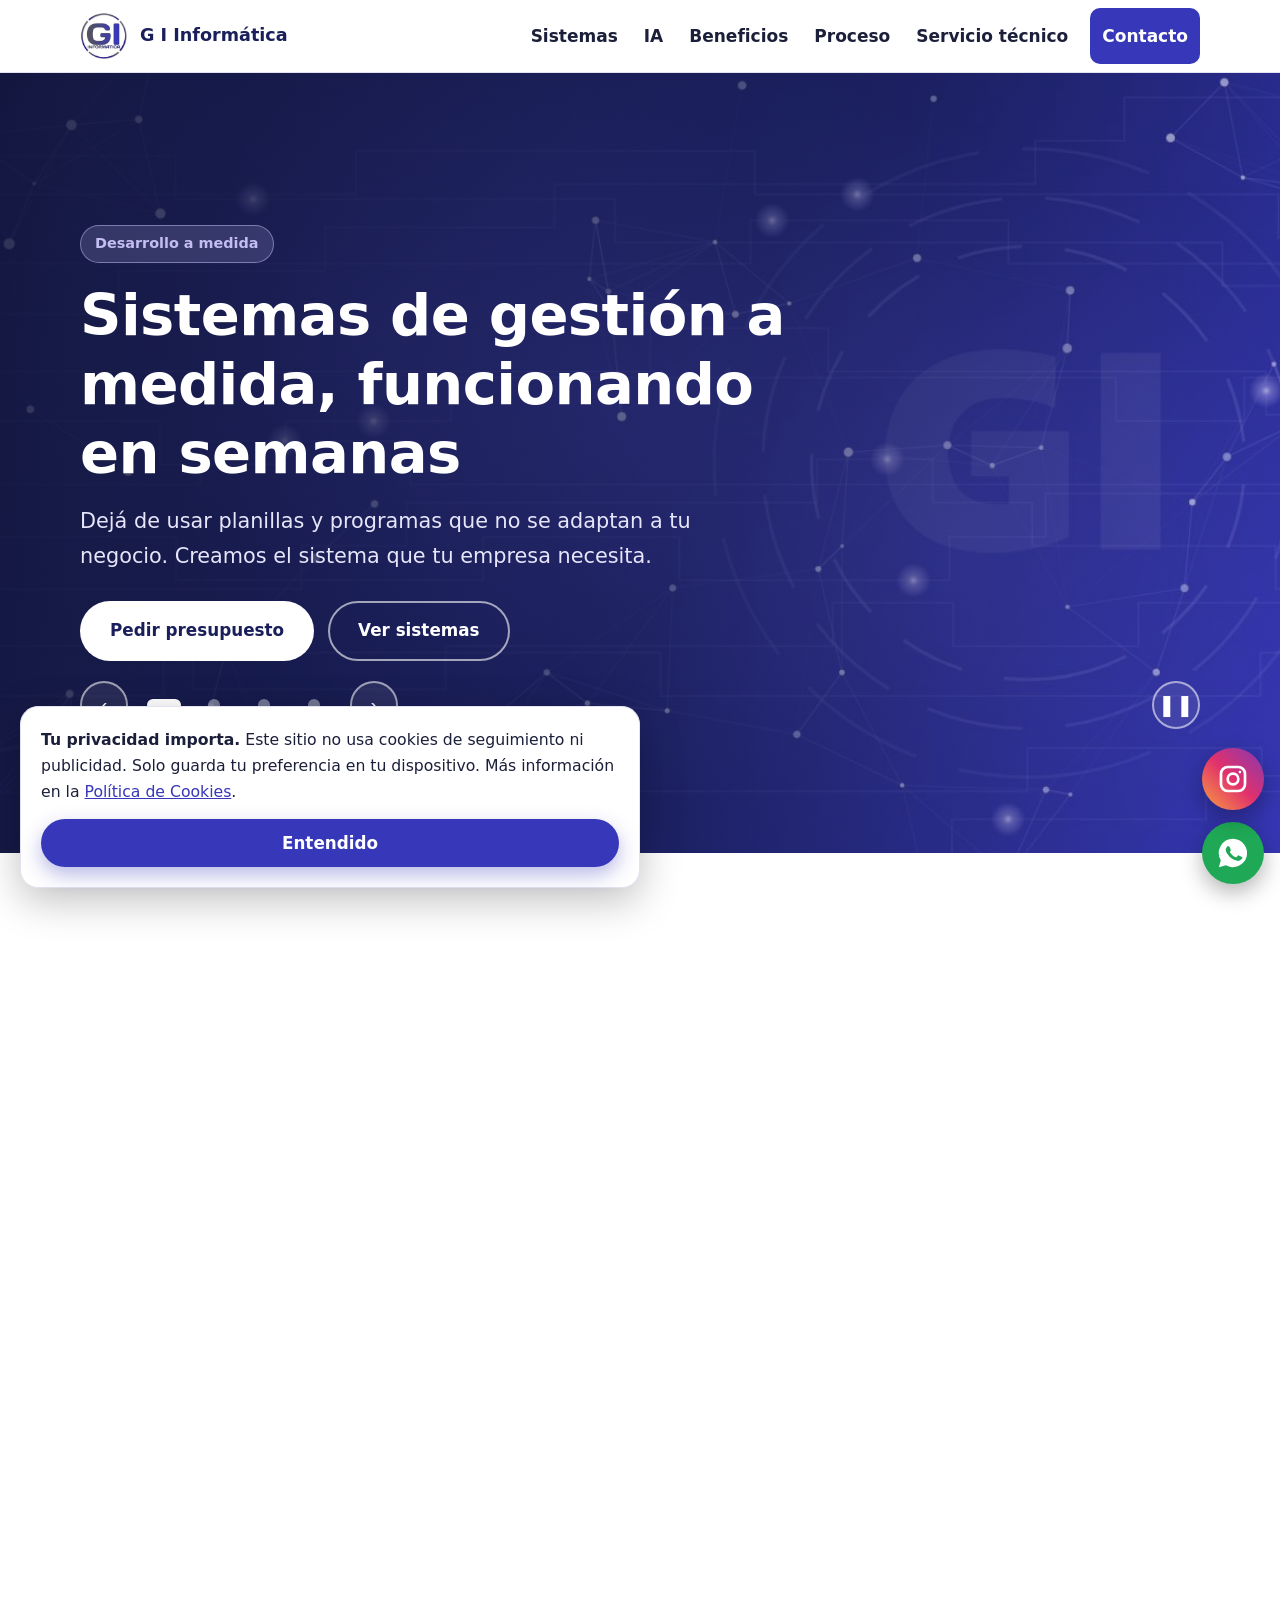
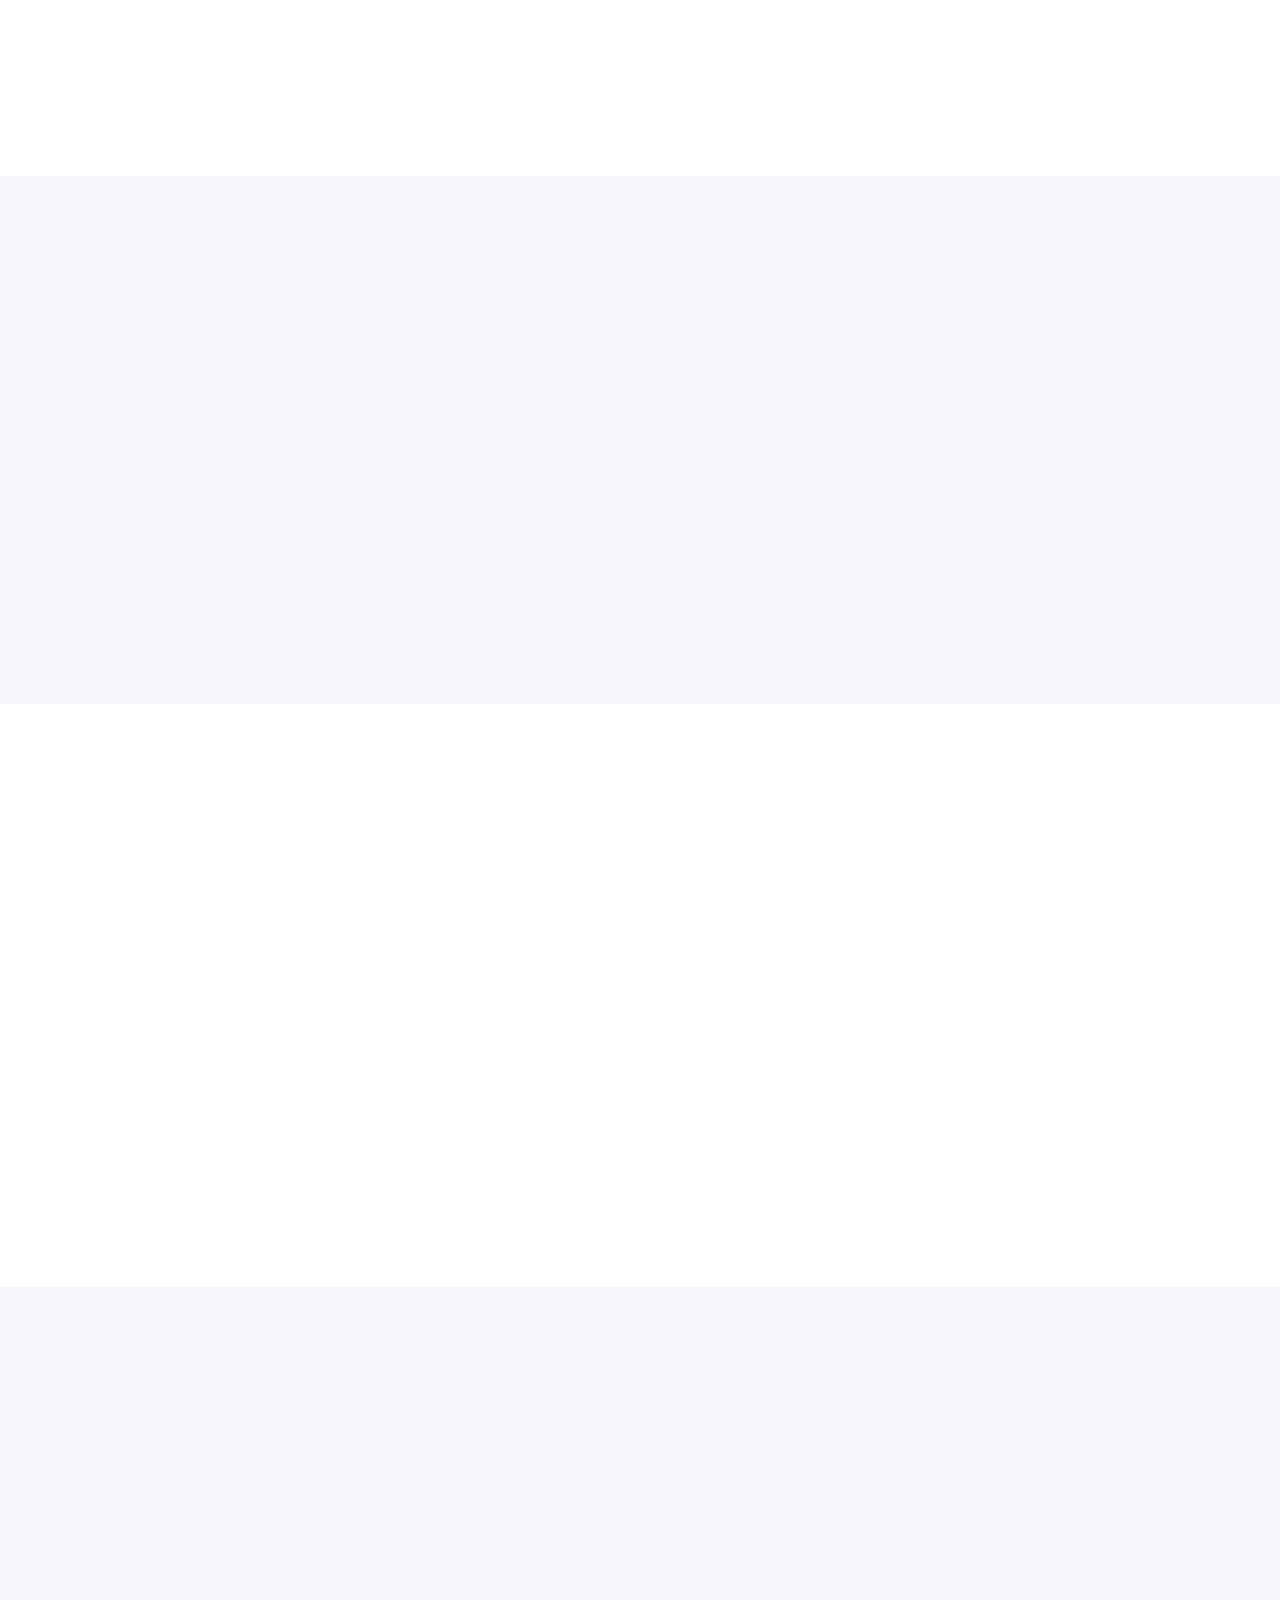
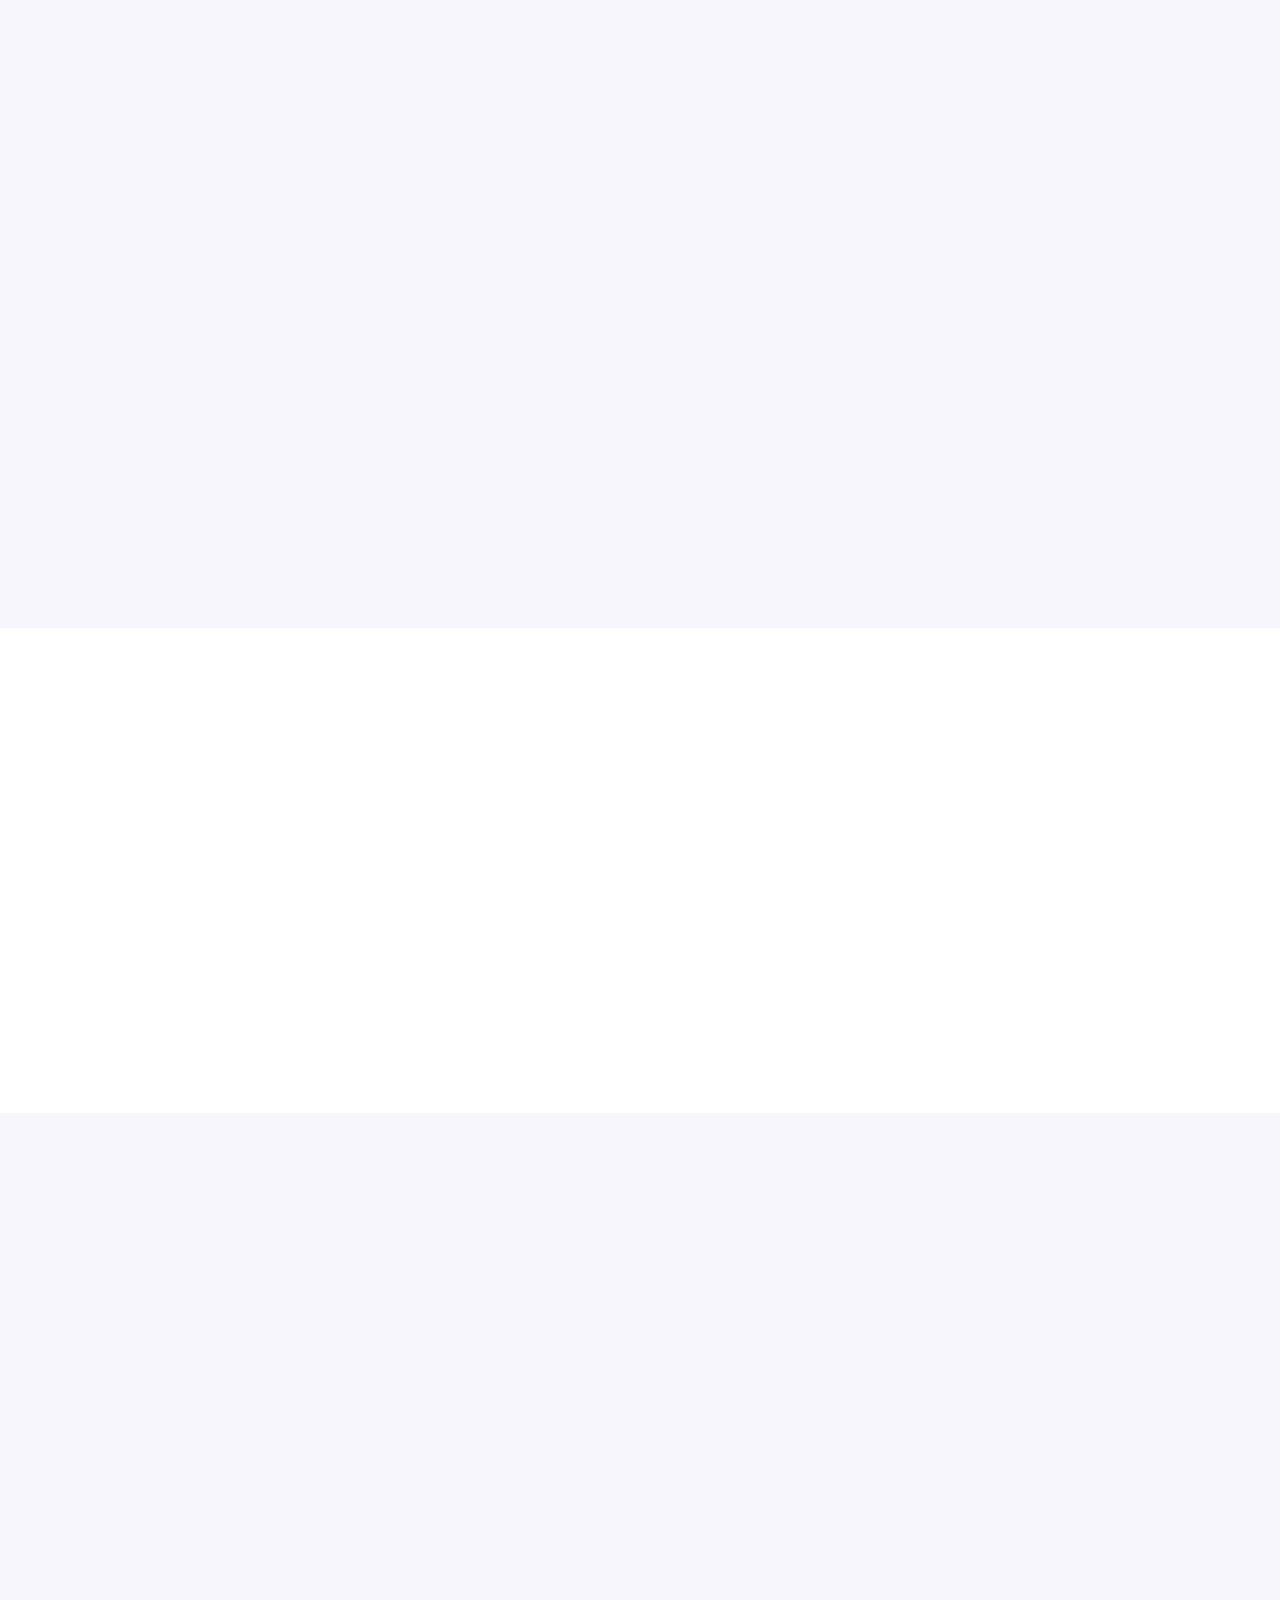
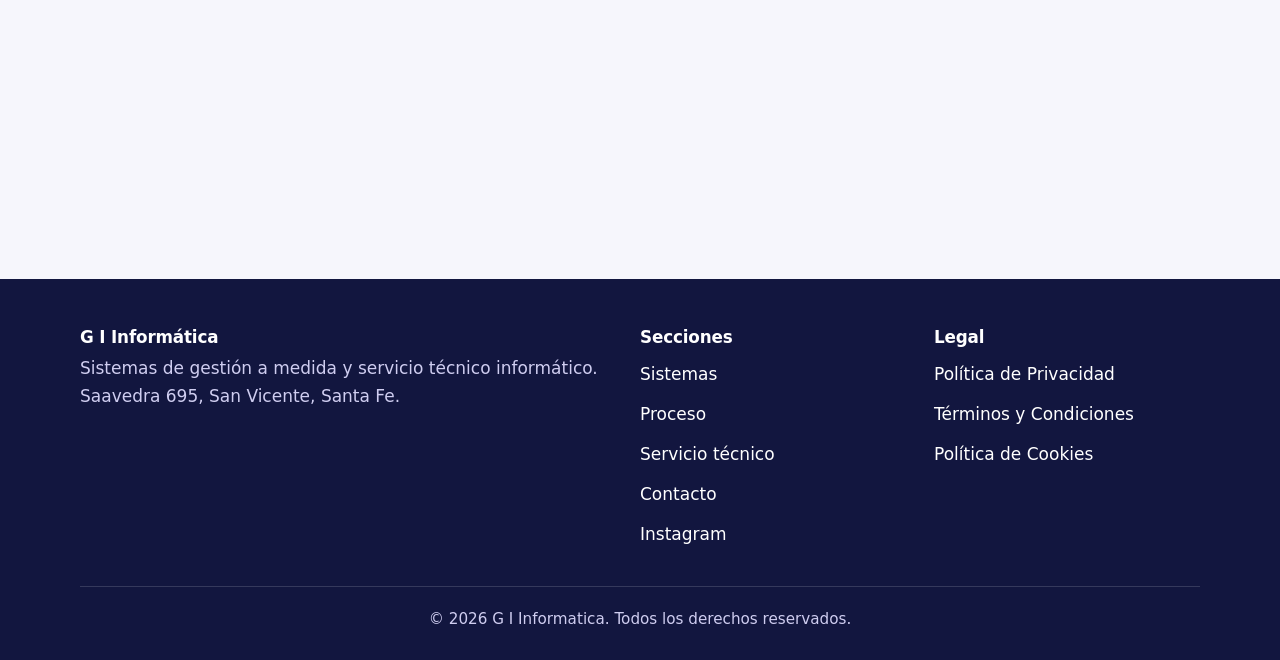
==== index.html @ 59833f87 "Add files via upload" ====
﻿<!DOCTYPE html>
<html lang="es">
<head>
<meta charset="utf-8">
<meta name="viewport" content="width=device-width, initial-scale=1">
<title>G I Informática | Sistemas de gestión a medida en San Vicente, Santa Fe</title>
<meta name="description" content="Desarrollamos sistemas de gestión a medida (mantenimiento, punto de venta, órdenes de trabajo) y brindamos servicio técnico informático en San Vicente, Santa Fe. Funcionando en semanas.">
<meta name="theme-color" content="#1a1f5c">
<meta name="robots" content="index, follow">
<link rel="canonical" href="https://www.giinformatica.com/">
<meta http-equiv="Content-Security-Policy" content="default-src 'self'; img-src 'self' data:; media-src 'self'; style-src 'self'; script-src 'self'; form-action 'none'; base-uri 'self'; object-src 'none'">
<meta name="referrer" content="strict-origin-when-cross-origin">
<meta property="og:type" content="website">
<meta property="og:locale" content="es_AR">
<meta property="og:title" content="G I Informática | Sistemas de gestión a medida">
<meta property="og:description" content="Sistemas de gestión a medida, funcionando en semanas. Servicio técnico informático en San Vicente, Santa Fe.">
<meta property="og:url" content="https://www.giinformatica.com/">
<meta property="og:image" content="https://www.giinformatica.com/img/poster.jpg">
<link rel="icon" type="image/svg+xml" href="img/favicon.svg">
<link rel="apple-touch-icon" href="img/logo.jpg">
<link rel="stylesheet" href="css/style.css">
<script type="application/ld+json">
{"@context":"https://schema.org","@type":"LocalBusiness","name":"G I Informática","url":"https://www.giinformatica.com/","telephone":"+543492660022","email":"guillermoimsand@gmail.com","image":"https://www.giinformatica.com/img/logo.jpg","address":{"@type":"PostalAddress","streetAddress":"Saavedra 695","addressLocality":"San Vicente","addressRegion":"Santa Fe","addressCountry":"AR"},"openingHours":"Mo-Fr 08:00-19:00","description":"Sistemas de gestión a medida y servicio técnico informático."}
</script>
</head>
<body>
<a class="skip" href="#contenido">Saltar al contenido</a>

<header class="header">
  <div class="container nav">
    <a class="brand" href="#inicio" aria-label="G I Informática, ir al inicio">
      <img src="img/logo.jpg" alt="Logo de G I Informática" width="48" height="48">
      <span>G I Informática</span>
    </a>
    <button class="burger" id="burger" aria-label="Abrir menú" aria-expanded="false" aria-controls="menu"><span></span></button>
    <ul class="menu" id="menu">
      <li><a href="#sistemas">Sistemas</a></li>
      <li><a href="#ia">IA</a></li>
      <li><a href="#beneficios">Beneficios</a></li>
      <li><a href="#proceso">Proceso</a></li>
      <li><a href="#servicio">Servicio técnico</a></li>
      <li><a class="nav-cta" href="#contacto">Contacto</a></li>
    </ul>
  </div>
</header>

<main id="contenido">

<!-- HERO: carrusel sobre video -->
<section class="hero" id="inicio" aria-roledescription="carrusel" aria-label="Presentación">
  <img class="hero-poster" src="img/poster.jpg" alt="" width="1280" height="720">
  <video class="hero-video" id="heroVideo" autoplay muted loop playsinline preload="metadata" poster="img/poster.jpg" aria-hidden="true">
    <source src="video/hero.mp4" type="video/mp4">
  </video>
  <div class="container carousel">
    <div class="slides" id="slides" aria-live="polite">
      <div class="slide active" role="group" aria-roledescription="diapositiva" aria-label="1 de 4">
        <span class="eyebrow">Desarrollo a medida</span>
        <h1>Sistemas de gestión a medida, funcionando en semanas</h1>
        <p>Dejá de usar planillas y programas que no se adaptan a tu negocio. Creamos el sistema que tu empresa necesita.</p>
        <div class="actions">
          <a class="btn btn-light" href="#contacto">Pedir presupuesto</a>
          <a class="btn btn-ghost" href="#sistemas">Ver sistemas</a>
        </div>
      </div>
      <div class="slide" role="group" aria-roledescription="diapositiva" aria-label="2 de 4">
        <span class="eyebrow">Inteligencia artificial</span>
        <h2>Transformamos tu negocio con IA en 5 pasos</h2>
        <p>Usamos inteligencia artificial para entender tu operación, diseñar y desarrollar más rápido, y ahorrarte tiempo y costos.</p>
        <div class="actions">
          <a class="btn btn-light" href="#proceso">Conocer el proceso</a>
        </div>
      </div>
      <div class="slide" role="group" aria-roledescription="diapositiva" aria-label="3 de 4">
        <span class="eyebrow">Industria y comercio</span>
        <h2>Mantenimiento, ventas y órdenes de trabajo en un solo lugar</h2>
        <p>Control de equipos, stock, punto de venta e informes claros, desde la computadora o el celular.</p>
        <div class="actions">
          <a class="btn btn-light" href="#sistemas">Explorar sistemas</a>
        </div>
      </div>
      <div class="slide" role="group" aria-roledescription="diapositiva" aria-label="4 de 4">
        <span class="eyebrow">Respuesta en menos de 24 h</span>
        <h2>Servicio técnico informático cerca tuyo</h2>
        <p>Reparación, mantenimiento y soporte para empresas y hogares en San Vicente y la región.</p>
        <div class="actions">
          <a class="btn btn-wa" href="https://wa.me/543492660022?text=Hola%2C%20quiero%20consultar%20por%20servicio%20t%C3%A9cnico" target="_blank" rel="noopener noreferrer">Escribir por WhatsApp</a>
        </div>
      </div>
    </div>
    <div class="car-ctrl">
      <button class="car-btn" id="prev" aria-label="Diapositiva anterior">&#8249;</button>
      <div class="dots" role="tablist" aria-label="Elegir diapositiva" id="dots"></div>
      <button class="car-btn" id="next" aria-label="Diapositiva siguiente">&#8250;</button>
      <button class="car-btn pp" id="pp" aria-label="Pausar carrusel">&#10074;&#10074;</button>
    </div>
  </div>
</section>

<!-- SISTEMAS -->
<section class="section" id="sistemas">
  <div class="container">
    <div class="head reveal">
      <p class="tag">Sistemas</p>
      <h2>Soluciones pensadas para tu forma de trabajar</h2>
      <p>Cada sistema se adapta a tu negocio, no al revés. Estos son algunos de los que desarrollamos.</p>
    </div>
    <div class="grid c3">
      <article class="card reveal">
        <div class="ico"><svg viewBox="0 0 24 24" aria-hidden="true"><path d="M14.7 6.3a4 4 0 0 0-5.4 5.4L3 18l3 3 6.3-6.3a4 4 0 0 0 5.4-5.4l-2.6 2.6-2.4-.6-.6-2.4z"/></svg></div>
        <h3>CMMS: mantenimiento industrial</h3>
        <p>Órdenes de trabajo, inventario de equipos y planes preventivos para reducir paradas y costos.</p>
      </article>
      <article class="card reveal">
        <div class="ico"><svg viewBox="0 0 24 24" aria-hidden="true"><rect x="3" y="4" width="18" height="16" rx="2"/><path d="M7 9h10M7 13h6"/></svg></div>
        <h3>Órdenes de servicio técnico</h3>
        <p>Gestión de reparaciones para empresas de servicio: ingreso, seguimiento, presupuesto y entrega.</p>
      </article>
      <article class="card reveal">
        <div class="ico"><svg viewBox="0 0 24 24" aria-hidden="true"><path d="M3 4h2l2.4 11h10.2L20 7H6"/><circle cx="9" cy="19" r="1.5"/><circle cx="17" cy="19" r="1.5"/></svg></div>
        <h3>Punto de venta (POS) local</h3>
        <p>Ventas, stock, caja y reportes para comercios, funcionando incluso con conexión limitada.</p>
      </article>
      <article class="card reveal">
        <div class="ico"><svg viewBox="0 0 24 24" aria-hidden="true"><path d="M4 8h16l-1 11H5z"/><path d="M9 8a3 3 0 0 1 6 0"/></svg></div>
        <h3>Carnicerías y fiambrerías</h3>
        <p>Sistema especializado con integración de balanza, control de cortes, precios y rentabilidad.</p>
      </article>
      <article class="card reveal">
        <div class="ico"><svg viewBox="0 0 24 24" aria-hidden="true"><circle cx="12" cy="12" r="9"/><path d="M3 12h18M12 3c3 3 3 15 0 18M12 3c-3 3-3 15 0 18"/></svg></div>
        <h3>Sitios web institucionales</h3>
        <p>Páginas modernas, rápidas y seguras para que tu empresa se vea profesional en internet.</p>
      </article>
      <article class="card reveal">
        <div class="ico"><svg viewBox="0 0 24 24" aria-hidden="true"><path d="M12 3v4M12 17v4M3 12h4M17 12h4M6 6l2.5 2.5M15.5 15.5 18 18M18 6l-2.5 2.5M8.5 15.5 6 18"/></svg></div>
        <h3>Tu sistema, a medida</h3>
        <p>¿Tenés una necesidad distinta? Lo diseñamos desde cero junto con vos.</p>
      </article>
    </div>
  </div>
</section>

<!-- IA -->
<section class="section soft" id="ia">
  <div class="container">
    <div class="band reveal">
      <p class="tag eyebrow">Inteligencia artificial</p>
      <h2>Transformamos tu negocio con IA en 5 pasos</h2>
      <p>La IA nos permite entender tu operación más rápido, desarrollar con menos costo y entregarte un sistema que realmente usás todos los días.</p>
      <div class="stats">
        <div><div class="stat">+10</div><p>años de experiencia técnica</p></div>
        <div><div class="stat">&lt;24 h</div><p>tiempo de respuesta</p></div>
        <div><div class="stat">5</div><p>pasos claros y simples</p></div>
        <div><div class="stat">100%</div><p>a medida de tu negocio</p></div>
      </div>
    </div>
  </div>
</section>

<!-- BENEFICIOS -->
<section class="section" id="beneficios">
  <div class="container">
    <div class="head reveal">
      <p class="tag">Beneficios</p>
      <h2>Por qué elegir G I Informática</h2>
    </div>
    <div class="grid c2">
      <article class="card reveal"><h3>Respuesta rápida</h3><p>Te contestamos en menos de 24 horas, sin vueltas ni tickets interminables.</p></article>
      <article class="card reveal"><h3>Más de 10 años de experiencia</h3><p>Conocemos el trabajo real de talleres, comercios e industrias de la región.</p></article>
      <article class="card reveal"><h3>Atención personalizada</h3><p>Hablás directamente con quien desarrolla y mantiene tu sistema.</p></article>
      <article class="card reveal"><h3>Trabajo garantizado y transparente</h3><p>Presupuestos claros, plazos definidos y soporte posterior a la entrega.</p></article>
    </div>
  </div>
</section>

<!-- PROCESO -->
<section class="section soft" id="proceso">
  <div class="container">
    <div class="head reveal">
      <p class="tag">Proceso</p>
      <h2>De la idea al sistema funcionando</h2>
      <p>Un camino simple en cinco pasos.</p>
    </div>
    <ol class="steps">
      <li class="reveal"><h3>Consulta y diagnóstico</h3><p>Conversamos sobre tu negocio y detectamos qué te conviene resolver primero.</p></li>
      <li class="reveal"><h3>Diseño asistido con IA</h3><p>Prototipamos rápido la solución para que veas cómo va a funcionar antes de construirla.</p></li>
      <li class="reveal"><h3>Desarrollo a medida</h3><p>Construimos tu sistema con tecnología moderna, segura y fácil de mantener.</p></li>
      <li class="reveal"><h3>Implementación y capacitación</h3><p>Lo ponemos en marcha y capacitamos a tu equipo para usarlo con confianza.</p></li>
      <li class="reveal"><h3>Soporte continuo</h3><p>Te acompañamos con ajustes, mejoras y asistencia cuando la necesites.</p></li>
    </ol>
  </div>
</section>

<!-- SERVICIO TÉCNICO -->
<section class="section" id="servicio">
  <div class="container">
    <div class="head reveal">
      <p class="tag">Servicio técnico</p>
      <h2>Servicio técnico informático</h2>
      <p>Soporte confiable para que tu equipo nunca deje de trabajar.</p>
    </div>
    <div class="grid c3">
      <article class="card reveal"><h3>Reparación de equipos</h3><p>Diagnóstico y reparación de computadoras de escritorio y notebooks.</p></article>
      <article class="card reveal"><h3>Reparación de impresoras</h3><p>Diagnóstico, limpieza y reparación de impresoras para tu empresa u hogar.</p></article>
      <article class="card reveal"><h3>Mantenimiento y soporte</h3><p>Limpieza, optimización, copias de seguridad y soporte remoto o presencial.</p></article>
    </div>
  </div>
</section>

<!-- CONTACTO -->
<section class="section soft" id="contacto">
  <div class="container contact">
    <div class="reveal">
      <p class="tag">Contacto</p>
      <h2>Contanos qué necesitás</h2>
      <p>Te respondemos en menos de 24 horas.</p>
      <ul class="info">
        <li><svg viewBox="0 0 24 24" aria-hidden="true"><path d="M5 4h4l2 5-2.5 1.5a11 11 0 0 0 5 5L15 13l5 2v4a2 2 0 0 1-2 2A16 16 0 0 1 3 6a2 2 0 0 1 2-2z"/></svg><span>Teléfono: <a href="tel:+543492660022">+54 3492 660022</a></span></li>
        <li><svg viewBox="0 0 24 24" aria-hidden="true"><rect x="3" y="5" width="18" height="14" rx="2"/><path d="m3 7 9 6 9-6"/></svg><span>Email: <a href="mailto:guillermoimsand@gmail.com">guillermoimsand@gmail.com</a></span></li>
        <li><svg viewBox="0 0 24 24" aria-hidden="true"><path d="M12 21s7-6.2 7-11a7 7 0 0 0-14 0c0 4.8 7 11 7 11z"/><circle cx="12" cy="10" r="2.5"/></svg><span>Saavedra 695, San Vicente, Santa Fe</span></li>
        <li><svg viewBox="0 0 24 24" aria-hidden="true"><circle cx="12" cy="12" r="9"/><path d="M12 7v5l3 2"/></svg><span>Lunes a viernes de 8:00 a 19:00</span></li>
      </ul>
      <a class="btn btn-wa" href="https://wa.me/543492660022?text=Hola%2C%20quiero%20hacer%20una%20consulta" target="_blank" rel="noopener noreferrer">Escribir por WhatsApp</a>
      <a class="btn btn-ig" href="https://www.instagram.com/gi.informatica/" target="_blank" rel="noopener noreferrer">Seguinos en Instagram</a>
    </div>
    <form id="form" class="reveal" novalidate>
      <h3>Enviar consulta</h3>
      <label for="nombre">Nombre</label>
      <input id="nombre" name="nombre" type="text" autocomplete="name" required maxlength="80">
      <label for="email">Correo electrónico</label>
      <input id="email" name="email" type="email" autocomplete="email" required maxlength="120">
      <label for="mensaje">Mensaje</label>
      <textarea id="mensaje" name="mensaje" required maxlength="1000"></textarea>
      <div class="hp" aria-hidden="true"><label for="web">No completar</label><input id="web" name="web" type="text" tabindex="-1" autocomplete="off"></div>
      <label class="check" for="acepto"><input id="acepto" type="checkbox" required><span>Acepto la <a href="privacidad.html" target="_blank">Política de Privacidad</a>.</span></label>
      <button class="btn btn-primary btn-block" type="submit">Enviar por WhatsApp</button>
      <p class="msg" id="msg" role="status"></p>
    </form>
  </div>
</section>

</main>

<footer class="footer">
  <div class="container">
    <div class="fgrid">
      <div>
        <h3>G I Informática</h3>
        <p>Sistemas de gestión a medida y servicio técnico informático.<br>Saavedra 695, San Vicente, Santa Fe.</p>
      </div>
      <nav aria-label="Secciones">
        <h3>Secciones</h3>
        <ul>
          <li><a href="#sistemas">Sistemas</a></li>
          <li><a href="#proceso">Proceso</a></li>
          <li><a href="#servicio">Servicio técnico</a></li>
          <li><a href="#contacto">Contacto</a></li>
          <li><a href="https://www.instagram.com/gi.informatica/" target="_blank" rel="noopener noreferrer">Instagram</a></li>
        </ul>
      </nav>
      <nav aria-label="Información legal">
        <h3>Legal</h3>
        <ul>
          <li><a href="privacidad.html">Política de Privacidad</a></li>
          <li><a href="terminos.html">Términos y Condiciones</a></li>
          <li><a href="cookies.html">Política de Cookies</a></li>
        </ul>
      </nav>
    </div>
    <p class="copy">© 2026 G I Informatica. Todos los derechos reservados.</p>
  </div>
</footer>

<a class="wa-float" href="https://wa.me/543492660022?text=Hola%2C%20quiero%20hacer%20una%20consulta" target="_blank" rel="noopener noreferrer" aria-label="Escribinos por WhatsApp">
  <svg viewBox="0 0 24 24" aria-hidden="true"><path d="M12 2a10 10 0 0 0-8.6 15.1L2 22l5-1.3A10 10 0 1 0 12 2zm5.8 14.2c-.2.7-1.3 1.3-1.8 1.3-.5.1-1 .2-3.3-.7-2.8-1.2-4.6-4-4.7-4.2-.1-.2-1.1-1.5-1.1-2.8 0-1.3.7-2 .9-2.3.2-.3.5-.3.7-.3h.5c.2 0 .4 0 .6.5l.8 2c.1.2.1.4 0 .6l-.4.6c-.1.2-.3.3-.1.6.2.3.8 1.300 1.700 2.100 1.100 1 2.100 1.300 2.400 1.400.3.1.5.1.6-.1l.9-1.100c.2-.2.4-.2.6-.1l1.900.9c.3.1.5.2.5.3.1.3.1.8-.1 1.500z"/></svg>
</a>

<a class="ig-float" href="https://www.instagram.com/gi.informatica/" target="_blank" rel="noopener noreferrer" aria-label="Seguinos en Instagram">
  <svg viewBox="0 0 24 24" aria-hidden="true"><rect x="3" y="3" width="18" height="18" rx="5"/><circle cx="12" cy="12" r="4"/><circle cx="17.2" cy="6.8" r="1" class="dot-fill"/></svg>
</a>

<div class="cookie" id="cookie" role="dialog" aria-labelledby="ck-t" hidden>
  <p id="ck-t"><strong>Tu privacidad importa.</strong> Este sitio no usa cookies de seguimiento ni publicidad. Solo guarda tu preferencia en tu dispositivo. Más información en la <a href="cookies.html">Política de Cookies</a>.</p>
  <div class="actions"><button class="btn btn-primary" id="ck-ok" type="button">Entendido</button></div>
</div>

<script src="js/main.js"></script>
</body>
</html>
---- css/style.css ----
﻿/* G I Informatica — estilos. Paleta tomada del logo. */
:root{
  --navy:#1a1f5c;
  --navy-2:#12163f;
  --blue:#3737b9;
  --blue-2:#4a4ad6;
  --lav:#c4bdf3;
  --lav-2:#ecebfb;
  --bg:#ffffff;
  --bg-soft:#f6f6fc;
  --text:#1c1f3a;
  --muted:#5b5f7e;
  --line:#e2e2f0;
  --wa:#1fa855;
  --radius:18px;
  --shadow:0 10px 30px rgba(26,31,92,.10);
  --max:1160px;
}
*{box-sizing:border-box;margin:0;padding:0}
html{scroll-behavior:smooth;-webkit-text-size-adjust:100%}
body{font-family:system-ui,-apple-system,"Segoe UI",Roboto,"Helvetica Neue",Arial,sans-serif;font-size:1.0625rem;line-height:1.65;color:var(--text);background:var(--bg)}
img,video,svg{max-width:100%;display:block}
a{color:var(--blue)}
h1,h2,h3{line-height:1.2;color:var(--navy);letter-spacing:-.01em}
h2{font-size:clamp(1.7rem,4.5vw,2.4rem);margin-bottom:.6rem}
h3{font-size:1.2rem;margin-bottom:.4rem}
.container{width:100%;max-width:var(--max);margin:0 auto;padding:0 20px}
.skip{position:absolute;left:-999px;top:0;background:var(--navy);color:#fff;padding:12px 16px;z-index:200}
.skip:focus{left:0}
:focus-visible{outline:3px solid var(--blue-2);outline-offset:3px;border-radius:6px}

/* Botones */
.btn{display:inline-flex;align-items:center;justify-content:center;gap:.5rem;min-height:52px;padding:14px 28px;border-radius:999px;font-weight:700;font-size:1.05rem;text-decoration:none;border:2px solid transparent;cursor:pointer;transition:transform .15s,box-shadow .15s,background .15s;font-family:inherit}
.btn:hover{transform:translateY(-2px)}
.btn-primary{background:var(--blue);color:#fff;box-shadow:0 8px 20px rgba(55,55,185,.35)}
.btn-primary:hover{background:var(--blue-2)}
.btn-light{background:#fff;color:var(--navy)}
.btn-ghost{border-color:rgba(255,255,255,.6);color:#fff}
.btn-ghost:hover{background:rgba(255,255,255,.12)}
.btn-wa{background:var(--wa);color:#fff}
.btn-block{width:100%}

/* Header */
.header{position:sticky;top:0;z-index:100;background:rgba(255,255,255,.94);backdrop-filter:blur(10px);border-bottom:1px solid var(--line)}
.nav{display:flex;align-items:center;justify-content:space-between;min-height:72px}
.brand{display:flex;align-items:center;gap:12px;text-decoration:none;color:var(--navy);font-weight:800;font-size:1.1rem}
.brand img{width:48px;height:48px;border-radius:50%}
.menu{display:none;list-style:none}
.menu a{display:block;padding:14px 12px;color:var(--text);text-decoration:none;font-weight:600;border-radius:10px}
.menu a:hover{color:var(--blue);background:var(--lav-2)}
.burger{width:52px;height:52px;border:0;background:var(--lav-2);border-radius:14px;cursor:pointer;display:grid;place-items:center}
.burger span,.burger span::before,.burger span::after{display:block;width:24px;height:3px;background:var(--navy);border-radius:2px;position:relative;transition:.2s}
.burger span::before,.burger span::after{content:"";position:absolute;left:0}
.burger span::before{top:-8px}.burger span::after{top:8px}
.burger[aria-expanded="true"] span{background:transparent}
.burger[aria-expanded="true"] span::before{top:0;transform:rotate(45deg)}
.burger[aria-expanded="true"] span::after{top:0;transform:rotate(-45deg)}
.menu.open{display:block;position:absolute;left:0;right:0;top:72px;background:#fff;padding:12px 20px 20px;border-bottom:1px solid var(--line);box-shadow:var(--shadow)}
.menu.open .nav-cta{margin-top:10px}

/* Hero / carrusel */
.hero{position:relative;min-height:calc(100svh - 72px);min-height:min(100svh - 72px,780px);color:#fff;overflow:hidden;background:var(--navy-2);display:flex;align-items:center}
.hero-video,.hero-poster{position:absolute;inset:0;width:100%;height:100%;object-fit:cover}
.hero::after{content:"";position:absolute;inset:0;background:linear-gradient(100deg,rgba(18,22,63,.88) 0%,rgba(26,31,92,.65) 55%,rgba(55,55,185,.35) 100%)}
.carousel{position:relative;z-index:2;width:100%;padding-top:56px;padding-bottom:96px}
.slides{position:relative;min-height:380px}
.slide{position:absolute;inset:0;opacity:0;visibility:hidden;transform:translateY(18px);transition:opacity .7s,transform .7s,visibility .7s}
.slide.active{opacity:1;visibility:visible;transform:none;position:relative}
.eyebrow{display:inline-block;background:rgba(196,189,243,.18);border:1px solid rgba(196,189,243,.5);color:var(--lav);padding:6px 14px;border-radius:999px;font-size:.9rem;font-weight:700;margin-bottom:18px}
.slide h1,.slide h2{color:#fff;font-size:clamp(2rem,7vw,3.6rem);margin-bottom:16px;max-width:760px}
.slide p{font-size:clamp(1.05rem,2.6vw,1.3rem);color:#e6e5fa;max-width:640px;margin-bottom:28px}
.actions{display:flex;flex-wrap:wrap;gap:14px}
.car-ctrl{position:absolute;left:50%;transform:translateX(-50%);width:calc(100% - 40px);max-width:1120px;bottom:28px;z-index:3;display:flex;align-items:center;gap:14px}
.dots{display:flex;gap:6px}
.dot{width:44px;height:44px;border:0;background:transparent;cursor:pointer;display:grid;place-items:center}
.dot::before{content:"";width:12px;height:12px;border-radius:50%;background:rgba(255,255,255,.4);transition:.25s}
.dot[aria-selected="true"]::before{width:34px;border-radius:8px;background:#fff}
.car-btn{width:48px;height:48px;border-radius:50%;border:2px solid rgba(255,255,255,.55);background:rgba(255,255,255,.08);color:#fff;font-size:1.3rem;cursor:pointer}
.car-btn:hover{background:rgba(255,255,255,.2)}
.pp{margin-left:auto}

/* Secciones */
section{scroll-margin-top:72px}
.section{padding:80px 0}
.section.soft{background:var(--bg-soft)}
.head{max-width:680px;margin-bottom:40px}
.head p{color:var(--muted)}
.tag{color:var(--blue);font-weight:800;font-size:.9rem;text-transform:uppercase;letter-spacing:.08em;margin-bottom:6px}
.grid{display:grid;gap:20px}
.card{background:#fff;border:1px solid var(--line);border-radius:var(--radius);padding:28px;box-shadow:var(--shadow);transition:transform .2s}
.card:hover{transform:translateY(-4px)}
.card p{color:var(--muted)}
.ico{width:56px;height:56px;border-radius:16px;background:linear-gradient(135deg,var(--blue),var(--navy));display:grid;place-items:center;margin-bottom:16px}
.ico svg{width:28px;height:28px;stroke:#fff;fill:none;stroke-width:1.8;stroke-linecap:round;stroke-linejoin:round}

/* IA + proceso */
.steps{counter-reset:s;display:grid;gap:16px;list-style:none}
.steps li{counter-increment:s;background:#fff;border:1px solid var(--line);border-radius:var(--radius);padding:22px 22px 22px 84px;position:relative}
.steps li::before{content:counter(s);position:absolute;left:20px;top:20px;width:48px;height:48px;border-radius:50%;background:var(--blue);color:#fff;font-weight:800;font-size:1.3rem;display:grid;place-items:center}
.steps p{color:var(--muted)}
.band{background:linear-gradient(135deg,var(--navy),var(--blue));color:#fff;border-radius:28px;padding:40px 28px}
.band h2,.band h3{color:#fff}.band p{color:#e6e5fa}
.stat{font-size:2.6rem;font-weight:800;color:#fff;line-height:1}
.stats{display:grid;grid-template-columns:1fr 1fr;gap:24px;margin-top:28px}
.stats p{margin-top:6px;font-size:.95rem}

/* Contacto */
.contact{display:grid;gap:28px}
.info{list-style:none;display:grid;gap:14px;margin:20px 0}
.info li{display:flex;gap:14px;align-items:flex-start}
.info svg{flex:none;width:24px;height:24px;stroke:var(--blue);fill:none;stroke-width:1.8;margin-top:3px}
.info a{color:var(--text);font-weight:600}
form{background:#fff;border:1px solid var(--line);border-radius:var(--radius);padding:28px;box-shadow:var(--shadow)}
label{display:block;font-weight:700;margin:14px 0 6px}
input,textarea{width:100%;font:inherit;font-size:1.05rem;padding:14px 16px;border:2px solid var(--line);border-radius:12px;background:#fff;color:var(--text);min-height:52px}
input:focus,textarea:focus{outline:none;border-color:var(--blue)}
textarea{min-height:130px;resize:vertical}
.check{display:flex;gap:12px;align-items:flex-start;font-weight:400;margin:16px 0}
.check input{width:24px;height:24px;min-height:24px;flex:none;margin-top:3px}
.hp{position:absolute;left:-9999px;height:0;overflow:hidden}
.msg{margin-top:12px;font-weight:600;color:var(--blue)}
.err{color:#b3261e}

/* Footer */
.footer{background:var(--navy-2);color:#cfcdf0;padding:48px 0 28px}
.footer a{color:#fff}
.fgrid{display:grid;gap:28px}
.footer h3{color:#fff;font-size:1.05rem}
.footer ul{list-style:none}
.footer li a{display:inline-block;padding:6px 0;text-decoration:none}
.footer li a:hover{text-decoration:underline}
.copy{border-top:1px solid rgba(255,255,255,.15);margin-top:32px;padding-top:20px;font-size:.95rem;text-align:center}

/* WhatsApp flotante + cookies */
.wa-float{position:fixed;right:16px;bottom:16px;z-index:90;width:62px;height:62px;border-radius:50%;background:var(--wa);display:grid;place-items:center;box-shadow:0 8px 22px rgba(0,0,0,.3)}
.wa-float svg{width:34px;height:34px;fill:#fff}
.ig-float{position:fixed;right:16px;bottom:90px;z-index:90;width:62px;height:62px;border-radius:50%;background:linear-gradient(45deg,#f9a03f,#e1306c 50%,#833ab4);display:grid;place-items:center;box-shadow:0 8px 22px rgba(0,0,0,.3)}
.ig-float svg{width:32px;height:32px;fill:none;stroke:#fff;stroke-width:2}
.ig-float .dot-fill{fill:#fff;stroke:none}
.btn-ig{background:linear-gradient(45deg,#f9a03f,#e1306c 50%,#833ab4);color:#fff;margin-left:10px}
@media(max-width:600px){.btn-ig{margin:12px 0 0}.info+.btn{display:flex}}
.cookie{position:fixed;left:12px;right:12px;bottom:12px;z-index:150;background:#fff;border:1px solid var(--line);border-radius:var(--radius);box-shadow:0 12px 40px rgba(0,0,0,.25);padding:20px;max-width:620px;margin:0 auto}
.cookie[hidden]{display:none}
.cookie p{font-size:.98rem;margin-bottom:14px}
.cookie .actions .btn{min-height:48px;padding:10px 22px;flex:1}

/* Páginas legales */
.legal{padding:48px 0 80px;max-width:800px}
.legal h1{font-size:clamp(1.9rem,5vw,2.6rem);margin-bottom:8px}
.legal h2{font-size:1.35rem;margin:32px 0 8px}
.legal p,.legal li{color:#33375a;margin-bottom:10px}
.legal ul{padding-left:22px}
.legal .upd{color:var(--muted);margin-bottom:24px}

/* Animación de entrada */
.reveal{opacity:0;transform:translateY(24px);transition:opacity .7s,transform .7s}
.reveal.in{opacity:1;transform:none}

@media(min-width:760px){
  .grid.c2{grid-template-columns:repeat(2,1fr)}
  .grid.c3{grid-template-columns:repeat(3,1fr)}
  .contact{grid-template-columns:1fr 1fr;align-items:start}
  .fgrid{grid-template-columns:2fr 1fr 1fr}
  .band{padding:56px}
  .stats{grid-template-columns:repeat(4,1fr)}
  .steps li{padding-left:96px}
  .cookie{left:20px;right:auto;margin:0}
}
@media(min-width:980px){
  .burger{display:none}
  .menu,.menu.open{display:flex;position:static;padding:0;box-shadow:none;border:0;gap:2px;align-items:center;background:none}
  .menu.open .nav-cta{margin:0}
  .nav-cta{background:var(--blue);color:#fff!important;border-radius:999px;margin-left:8px}
  .nav-cta:hover{background:var(--blue-2)!important;color:#fff!important}
  .slides{min-height:340px}
  .grid.c3.s3{grid-template-columns:repeat(3,1fr)}
}
@media(prefers-reduced-motion:reduce){
  *{animation:none!important;transition:none!important;scroll-behavior:auto!important}
  .reveal{opacity:1;transform:none}
}
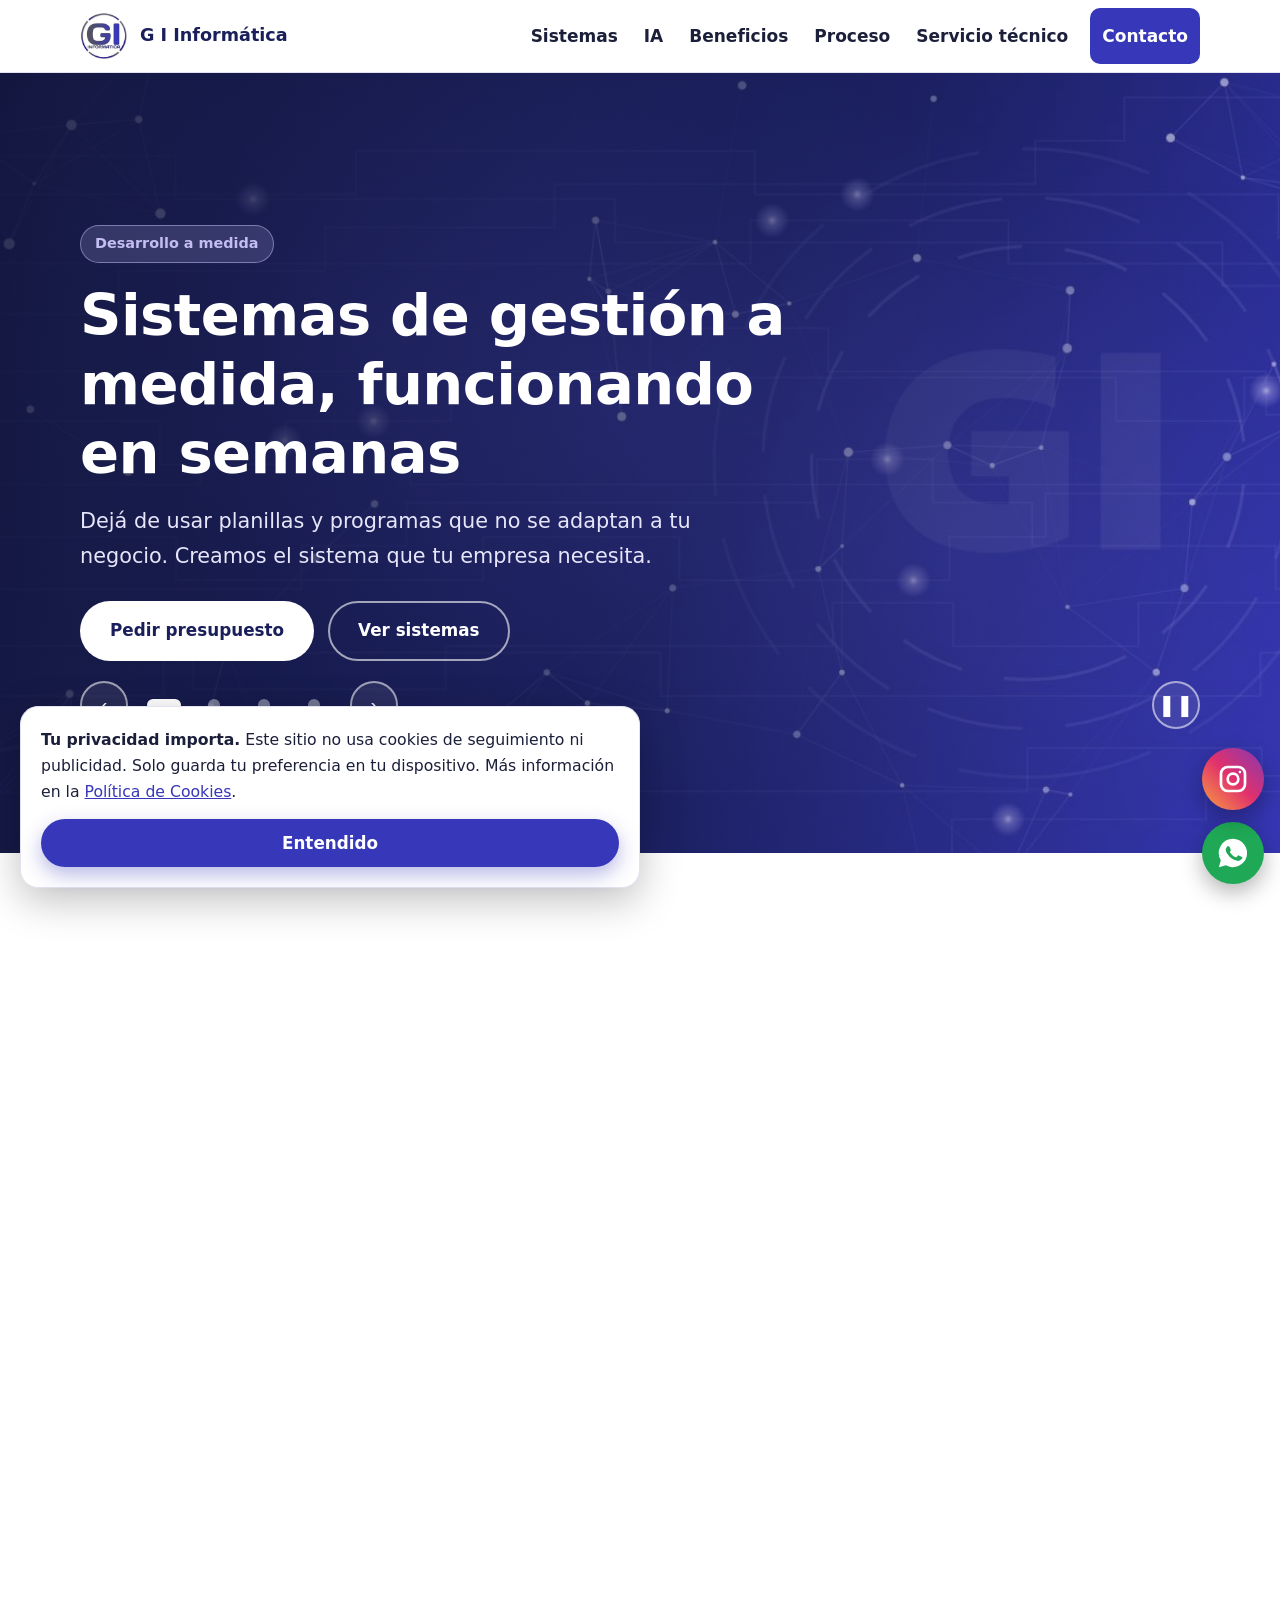
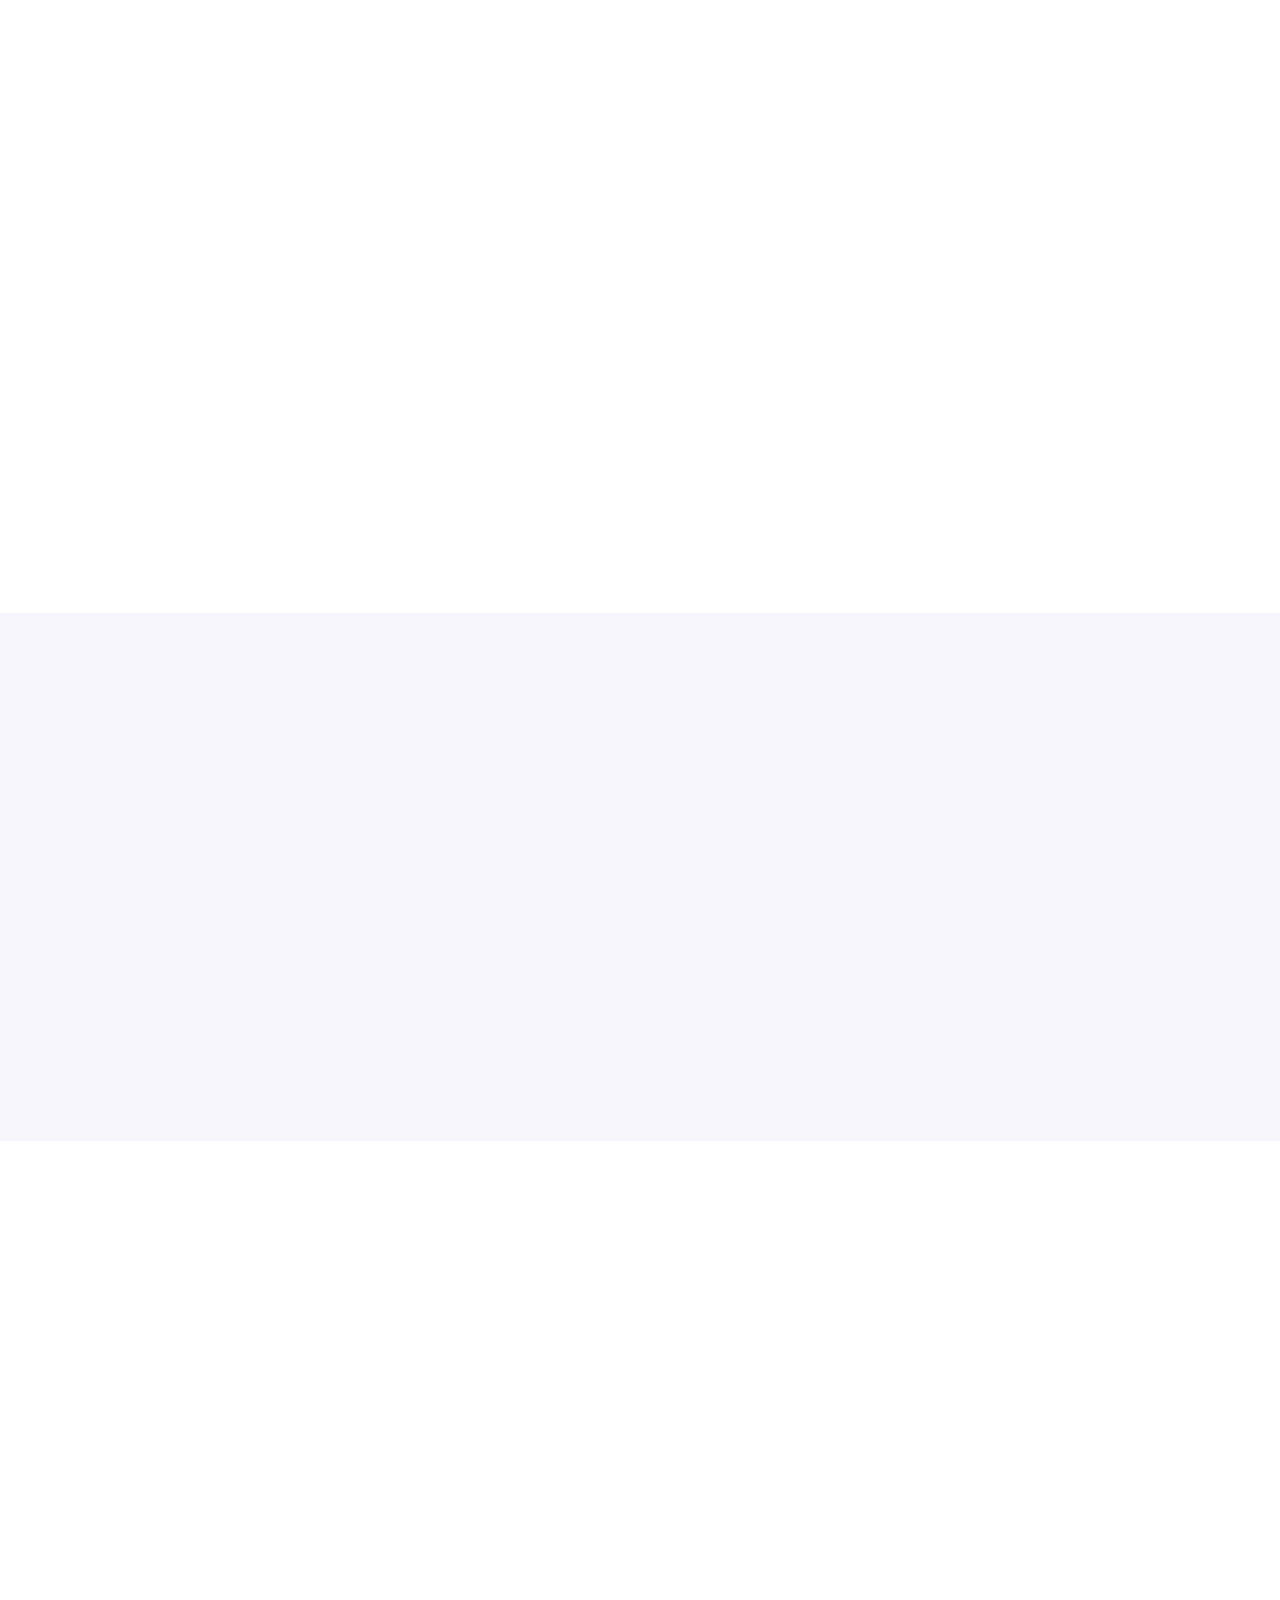
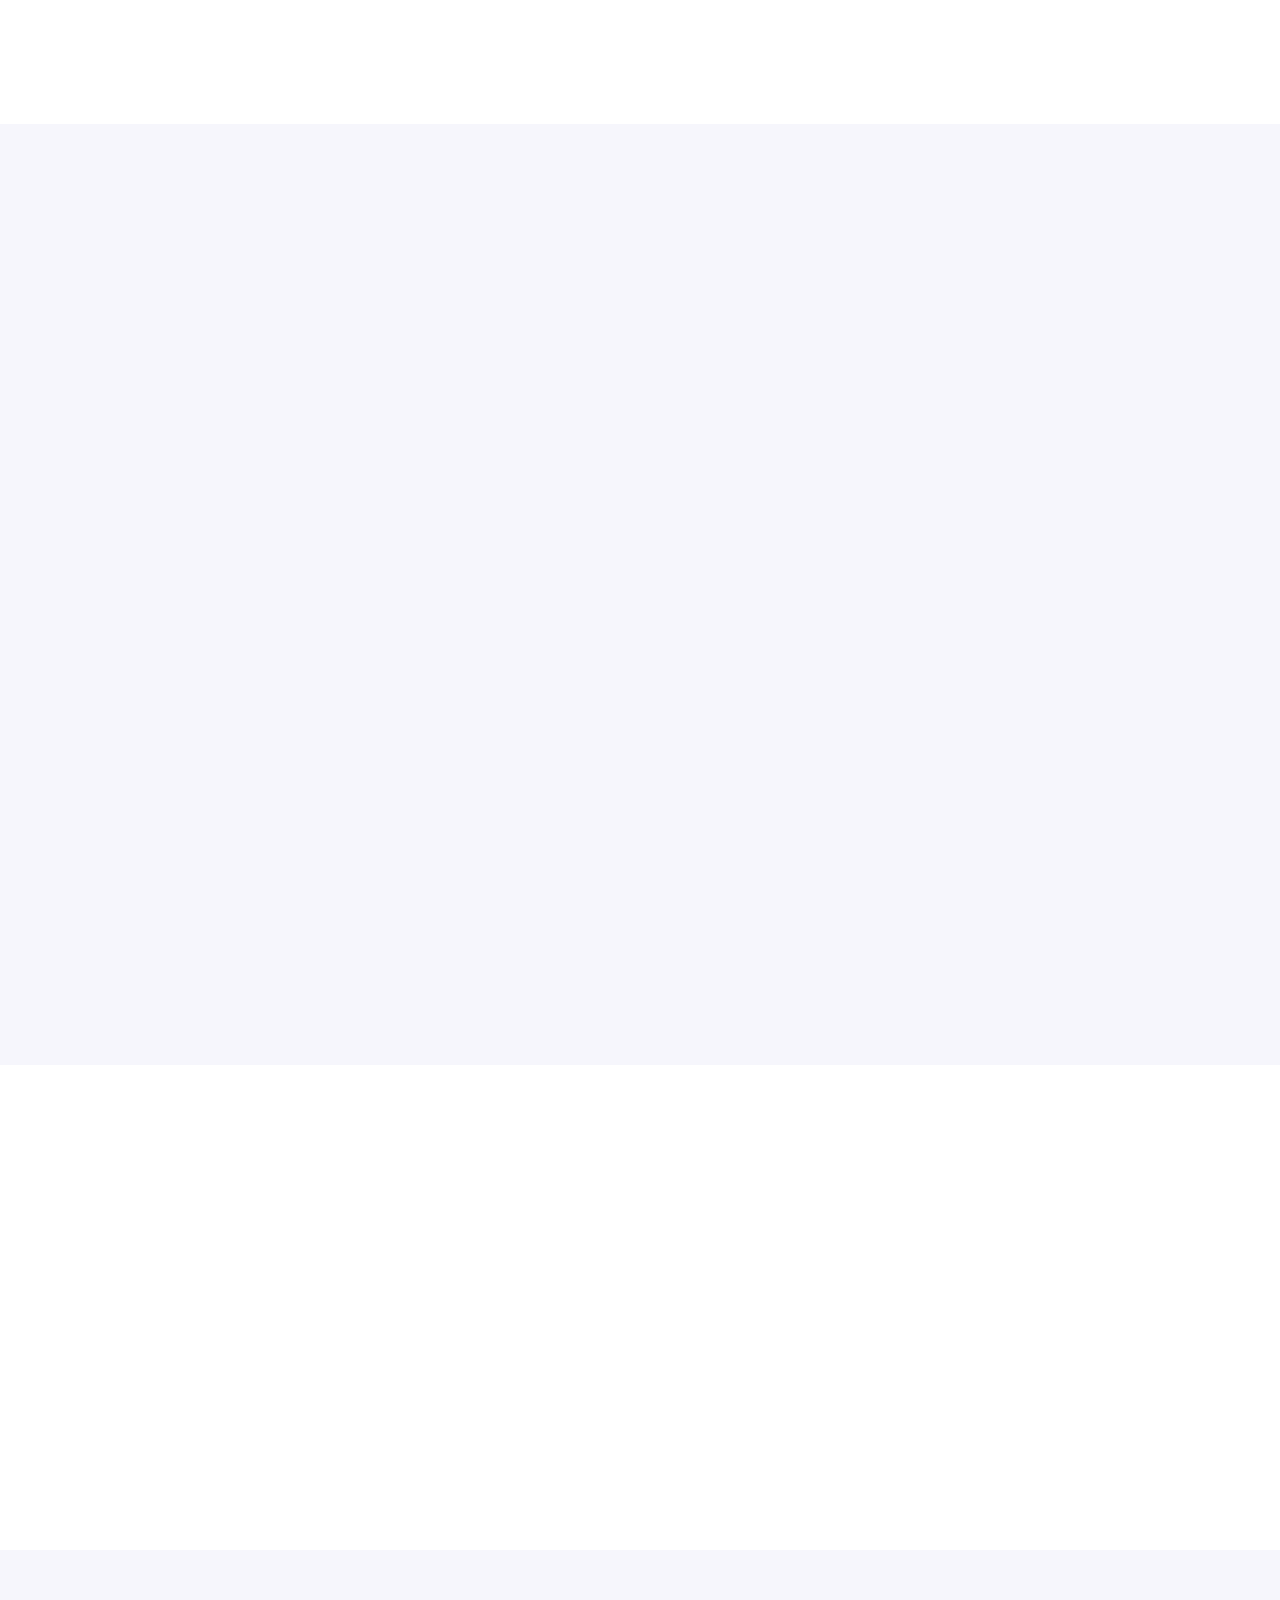
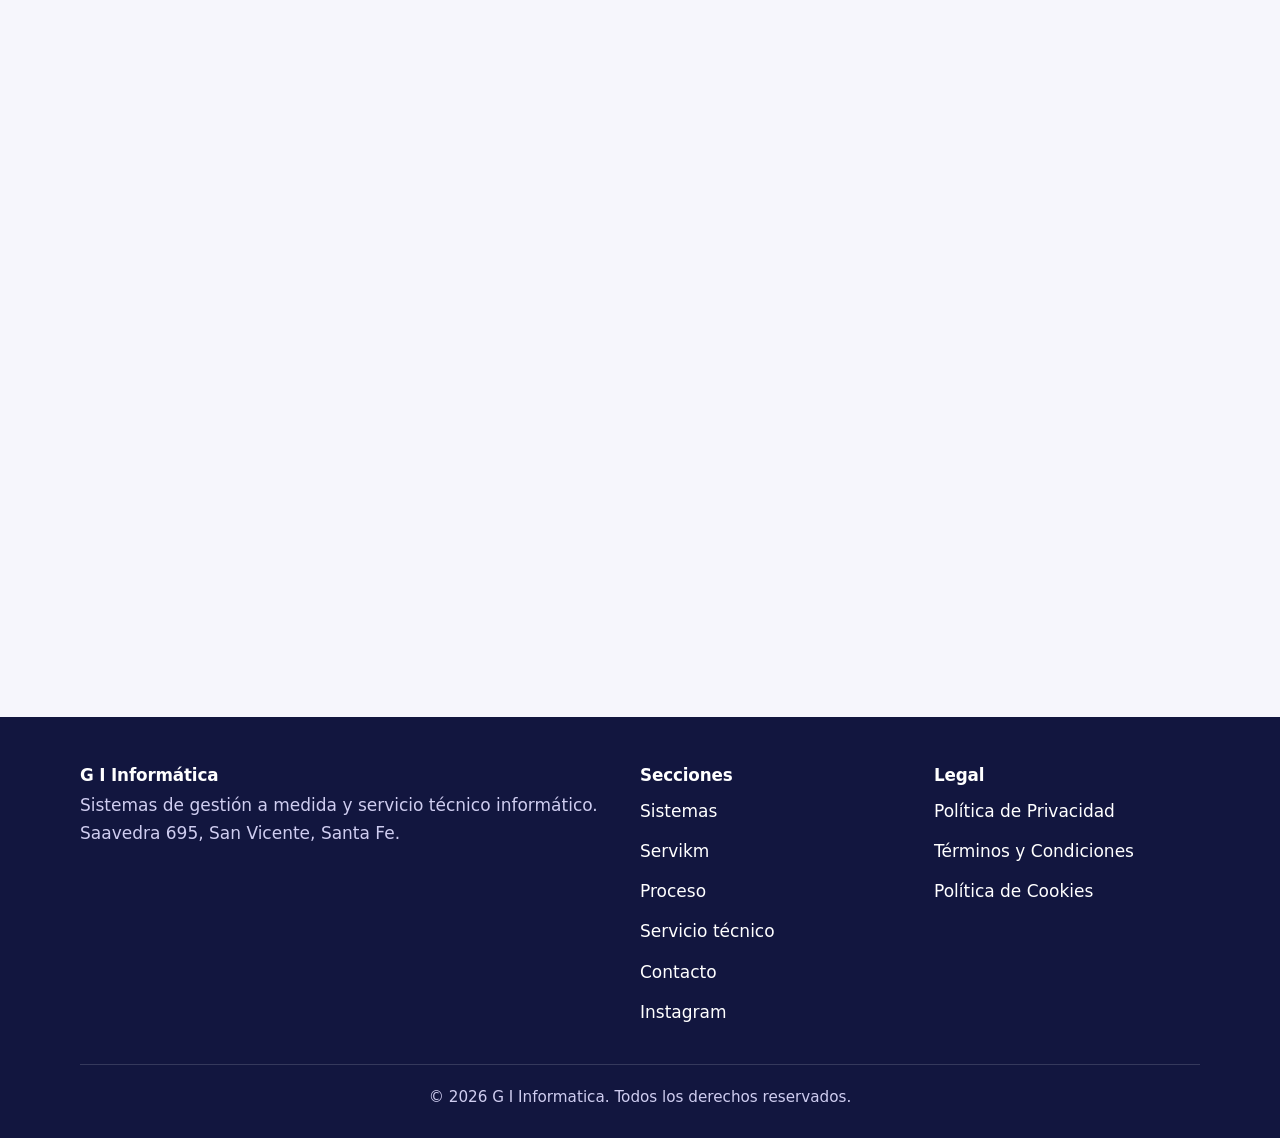
==== commit eb7b9cf8: "Agregar Servikm como producto propio en la web Co-Authored-By: Claude Sonnet 5.5 <noreply@anthropic." ====
--- a/index.html
+++ b/index.html
@@ -137,6 +137,15 @@
         <p>¿Tenés una necesidad distinta? Lo diseñamos desde cero junto con vos.</p>
       </article>
     </div>
+    <div class="band feature reveal" id="servikm">
+      <p class="tag eyebrow">Producto propio</p>
+      <h2>Servikm: el historial de service de tus clientes, en su WhatsApp</h2>
+      <p>Para talleres mecánicos. Cargás cada cambio de aceite y cada arreglo, y tu cliente abre el historial desde un enlace o un QR, sin instalar nada. Gratis durante la beta.</p>
+      <div class="actions">
+        <a class="btn btn-light" href="https://servikm.giinformatica.com">Conocer Servikm</a>
+        <a class="btn btn-ghost" href="https://servikm.giinformatica.com/h/E2YB5IOED64G7P6XS3WTIAqqKtCCrr-ZZZDHrs1MA0M">Ver un historial de ejemplo</a>
+      </div>
+    </div>
   </div>
 </section>
 
@@ -252,6 +261,7 @@
         <h3>Secciones</h3>
         <ul>
           <li><a href="#sistemas">Sistemas</a></li>
+          <li><a href="https://servikm.giinformatica.com">Servikm</a></li>
           <li><a href="#proceso">Proceso</a></li>
           <li><a href="#servicio">Servicio técnico</a></li>
           <li><a href="#contacto">Contacto</a></li>
--- a/css/style.css
+++ b/css/style.css
@@ -100,6 +100,8 @@
 .steps p{color:var(--muted)}
 .band{background:linear-gradient(135deg,var(--navy),var(--blue));color:#fff;border-radius:28px;padding:40px 28px}
 .band h2,.band h3{color:#fff}.band p{color:#e6e5fa}
+.band.feature{margin-top:40px}
+.band.feature .actions{margin-top:24px}
 .stat{font-size:2.6rem;font-weight:800;color:#fff;line-height:1}
 .stats{display:grid;grid-template-columns:1fr 1fr;gap:24px;margin-top:28px}
 .stats p{margin-top:6px;font-size:.95rem}
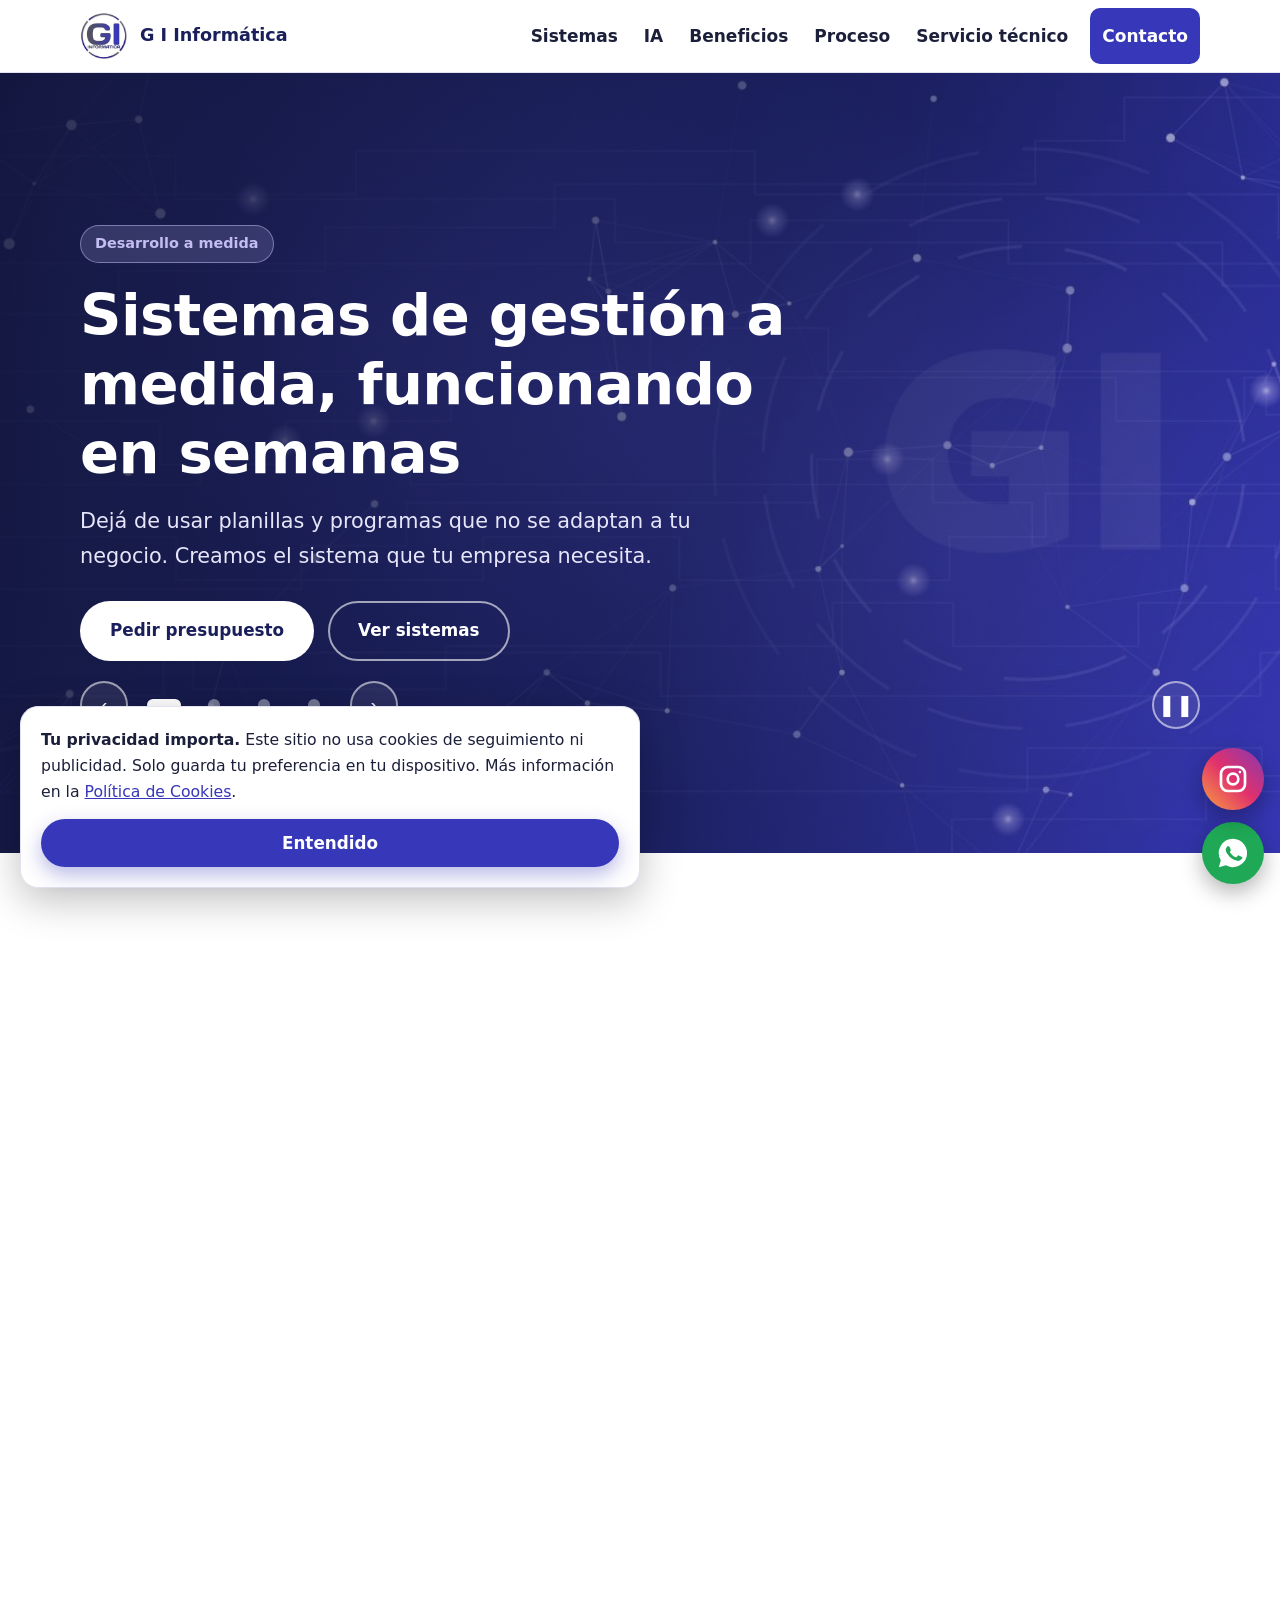
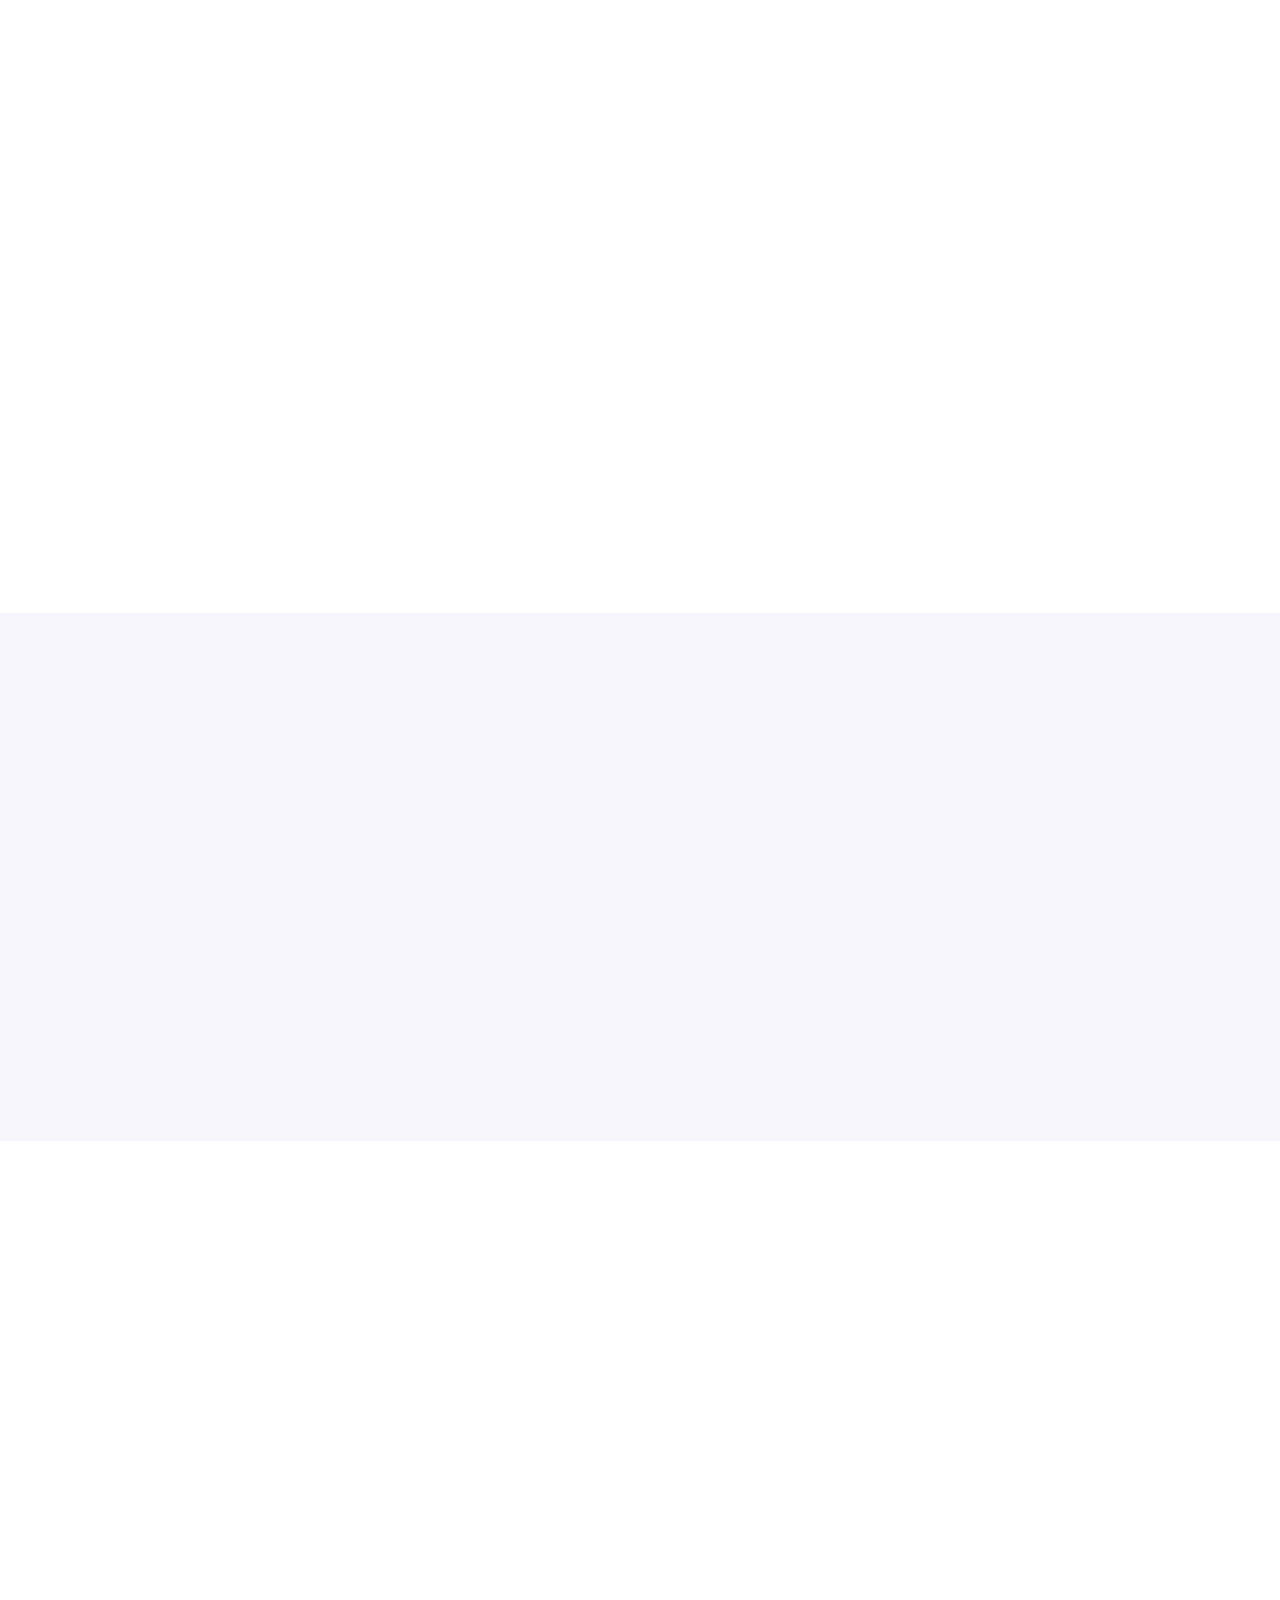
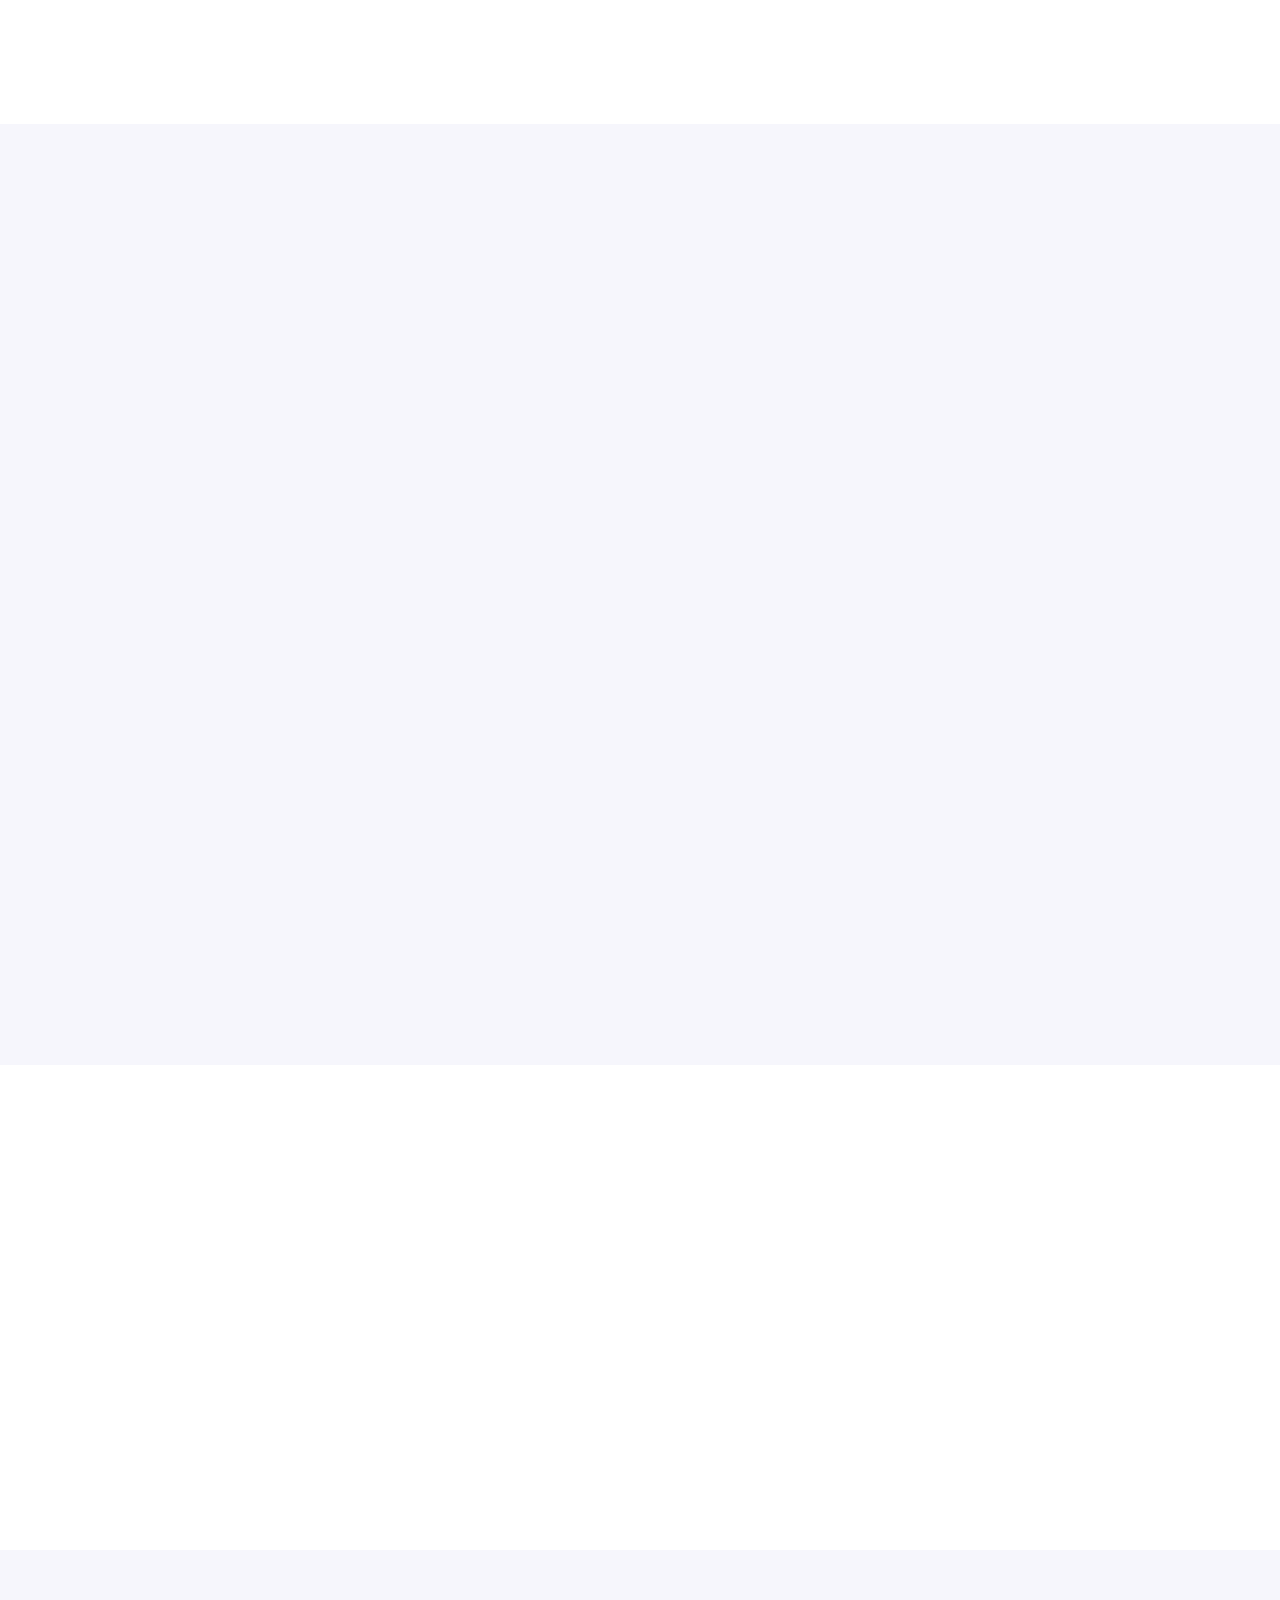
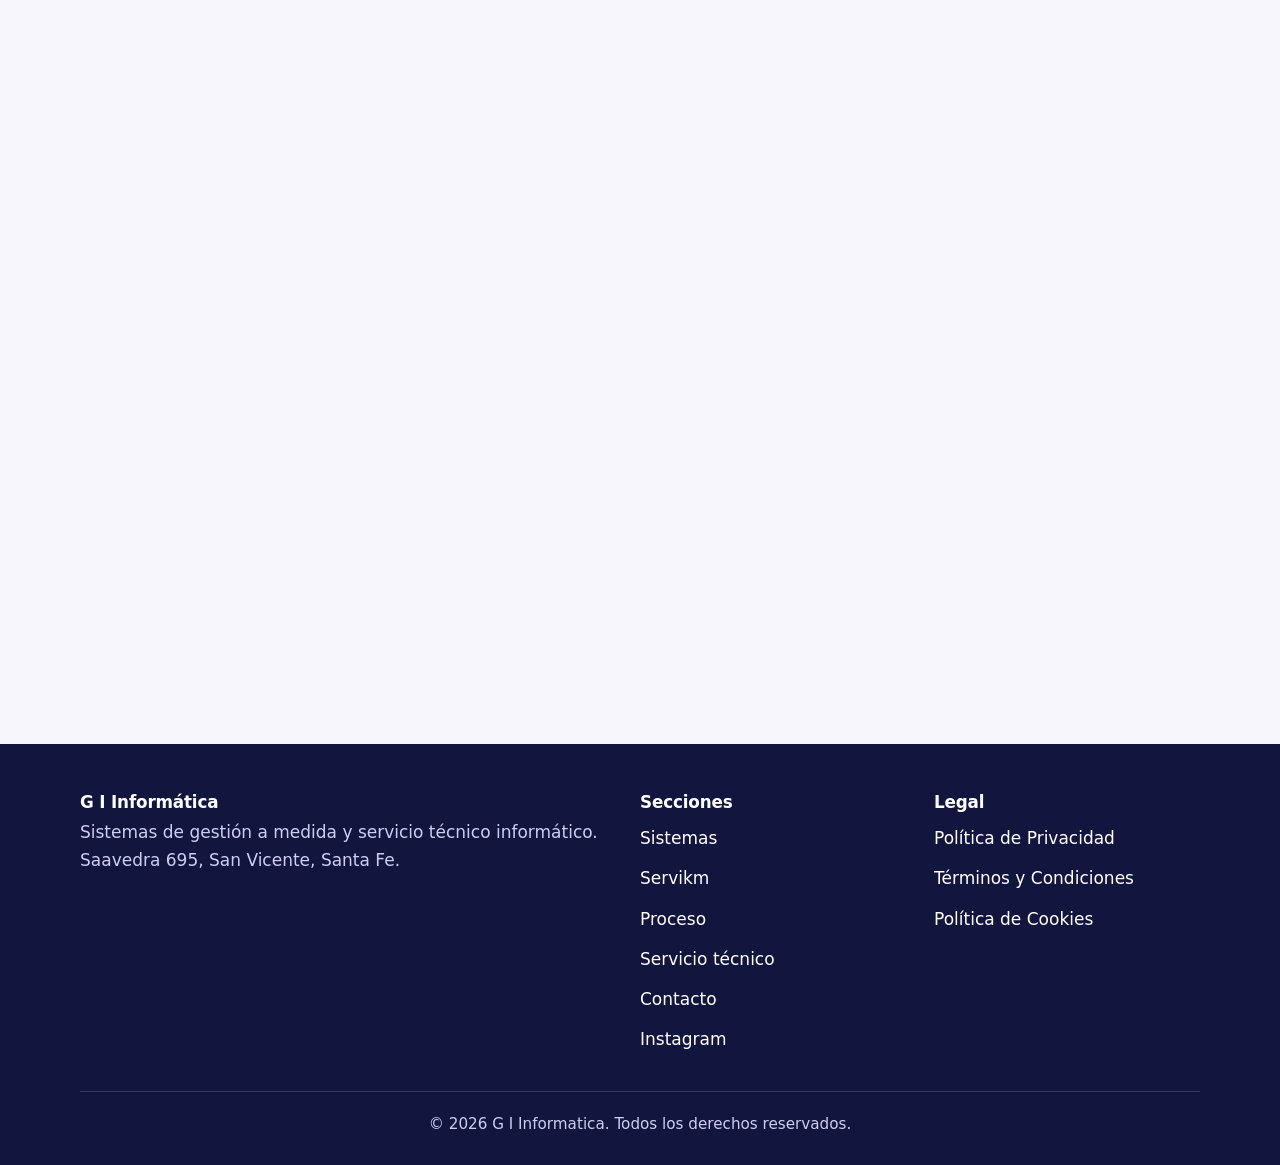
==== commit 49e59a51: "Usar contacto@giinformatica.com como mail de contacto Co-Authored-By: Claude Sonnet 5.5 <noreply@ant" ====
--- a/index.html
+++ b/index.html
@@ -20,7 +20,7 @@
 <link rel="apple-touch-icon" href="img/logo.jpg">
 <link rel="stylesheet" href="css/style.css">
 <script type="application/ld+json">
-{"@context":"https://schema.org","@type":"LocalBusiness","name":"G I Informática","url":"https://www.giinformatica.com/","telephone":"+543492660022","email":"guillermoimsand@gmail.com","image":"https://www.giinformatica.com/img/logo.jpg","address":{"@type":"PostalAddress","streetAddress":"Saavedra 695","addressLocality":"San Vicente","addressRegion":"Santa Fe","addressCountry":"AR"},"openingHours":"Mo-Fr 08:00-19:00","description":"Sistemas de gestión a medida y servicio técnico informático."}
+{"@context":"https://schema.org","@type":"LocalBusiness","name":"G I Informática","url":"https://www.giinformatica.com/","telephone":"+543492660022","email":"contacto@giinformatica.com","image":"https://www.giinformatica.com/img/logo.jpg","address":{"@type":"PostalAddress","streetAddress":"Saavedra 695","addressLocality":"San Vicente","addressRegion":"Santa Fe","addressCountry":"AR"},"openingHours":"Mo-Fr 08:00-19:00","description":"Sistemas de gestión a medida y servicio técnico informático."}
 </script>
 </head>
 <body>
@@ -225,7 +225,7 @@
       <p>Te respondemos en menos de 24 horas.</p>
       <ul class="info">
         <li><svg viewBox="0 0 24 24" aria-hidden="true"><path d="M5 4h4l2 5-2.5 1.5a11 11 0 0 0 5 5L15 13l5 2v4a2 2 0 0 1-2 2A16 16 0 0 1 3 6a2 2 0 0 1 2-2z"/></svg><span>Teléfono: <a href="tel:+543492660022">+54 3492 660022</a></span></li>
-        <li><svg viewBox="0 0 24 24" aria-hidden="true"><rect x="3" y="5" width="18" height="14" rx="2"/><path d="m3 7 9 6 9-6"/></svg><span>Email: <a href="mailto:guillermoimsand@gmail.com">guillermoimsand@gmail.com</a></span></li>
+        <li><svg viewBox="0 0 24 24" aria-hidden="true"><rect x="3" y="5" width="18" height="14" rx="2"/><path d="m3 7 9 6 9-6"/></svg><span>Email: <a href="mailto:contacto@giinformatica.com">contacto@giinformatica.com</a></span></li>
         <li><svg viewBox="0 0 24 24" aria-hidden="true"><path d="M12 21s7-6.2 7-11a7 7 0 0 0-14 0c0 4.8 7 11 7 11z"/><circle cx="12" cy="10" r="2.5"/></svg><span>Saavedra 695, San Vicente, Santa Fe</span></li>
         <li><svg viewBox="0 0 24 24" aria-hidden="true"><circle cx="12" cy="12" r="9"/><path d="M12 7v5l3 2"/></svg><span>Lunes a viernes de 8:00 a 19:00</span></li>
       </ul>
@@ -244,6 +244,7 @@
       <label class="check" for="acepto"><input id="acepto" type="checkbox" required><span>Acepto la <a href="privacidad.html" target="_blank">Política de Privacidad</a>.</span></label>
       <button class="btn btn-primary btn-block" type="submit">Enviar por WhatsApp</button>
       <p class="msg" id="msg" role="status"></p>
+      <p class="alt">¿Preferís mail? Escribinos a <a href="mailto:contacto@giinformatica.com">contacto@giinformatica.com</a>.</p>
     </form>
   </div>
 </section>
--- a/css/style.css
+++ b/css/style.css
@@ -100,6 +100,7 @@
 .steps p{color:var(--muted)}
 .band{background:linear-gradient(135deg,var(--navy),var(--blue));color:#fff;border-radius:28px;padding:40px 28px}
 .band h2,.band h3{color:#fff}.band p{color:#e6e5fa}
+.alt{margin-top:14px;font-size:.95rem;color:var(--muted);text-align:center}
 .band.feature{margin-top:40px}
 .band.feature .actions{margin-top:24px}
 .stat{font-size:2.6rem;font-weight:800;color:#fff;line-height:1}
